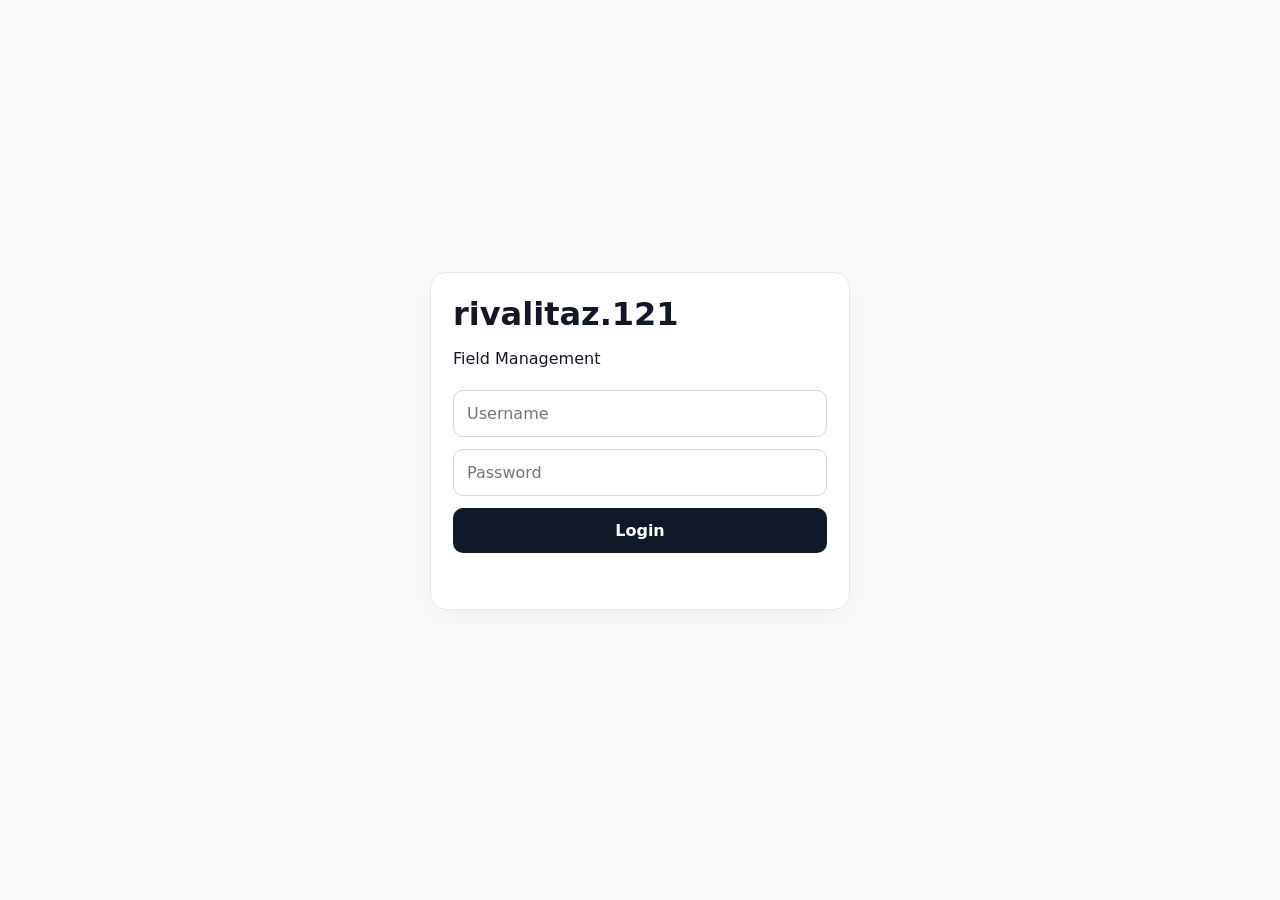
==== index.html @ 9595f23b "Add files via upload" ====
<!doctype html>
<html lang="en">
<head>
<meta charset="utf-8">
<meta name="viewport" content="width=device-width,initial-scale=1,viewport-fit=cover">
<meta name="theme-color" content="#111827">
<meta name="description" content="rivalitaz.121 field management">
<link rel="manifest" href="manifest.json">
<link rel="icon" href="assets/icon.svg">
<link rel="stylesheet" href="css/app.css">
<title>rivalitaz.121</title>
</head>
<body>
<div id="app"></div>
<script src="js/config.js"></script>
<script src="js/api.js"></script>
<script src="js/camera.js"></script>
<script src="js/geolocation.js"></script>
<script src="js/admin.js"></script>
<script src="js/app.js"></script>
</body>
</html>
---- css/app.css ----
*{box-sizing:border-box}body{margin:0;font-family:system-ui,-apple-system,Segoe UI,sans-serif;background:#f8fafc;color:#111827}header{height:60px;background:#111827;color:white;display:flex;align-items:center;justify-content:space-between;padding:0 20px;position:sticky;top:0;z-index:10}main{max-width:1100px;margin:auto;padding:24px}.login{min-height:100vh;display:grid;place-items:center;padding:20px}.card{background:white;border:1px solid #e5e7eb;border-radius:16px;padding:22px;box-shadow:0 8px 30px #0000000b;margin-bottom:18px}login{}.login .card{width:min(420px,100%)}h1{margin:0 0 6px}h2{margin-top:0}input,select,button{width:100%;padding:13px;border-radius:10px;border:1px solid #d1d5db;font:inherit;margin:6px 0}button{background:#111827;color:white;border:0;font-weight:700;cursor:pointer}button:disabled{opacity:.5}.ghost{width:auto;padding:8px 12px;background:#374151}.grid{display:grid;grid-template-columns:repeat(4,1fr);gap:12px;margin:18px 0}.stat{background:white;border:1px solid #e5e7eb;border-radius:14px;padding:18px}.stat small{display:block;color:#6b7280}.stat strong{display:block;font-size:28px;margin-top:6px}.page-title{display:flex;justify-content:space-between;margin-bottom:12px}.row{display:grid;grid-template-columns:repeat(3,1fr);gap:8px;padding:12px 0;border-bottom:1px solid #eee}.error{color:#b91c1c;margin-top:8px;min-height:20px}.camera-overlay{position:fixed;inset:0;background:#000;z-index:100;display:flex;flex-direction:column}.camera-overlay video{flex:1;width:100%;object-fit:contain}.camera-actions{display:flex;gap:10px;padding:14px}.camera-actions button{margin:0}.camera-actions #cancel{background:#374151}@media(max-width:700px){main{padding:14px}.grid{grid-template-columns:repeat(2,1fr)}.stat strong{font-size:22px}.row{grid-template-columns:1fr 1fr;font-size:14px}}
.mini{width:auto;padding:7px 10px;margin:0;font-size:12px}
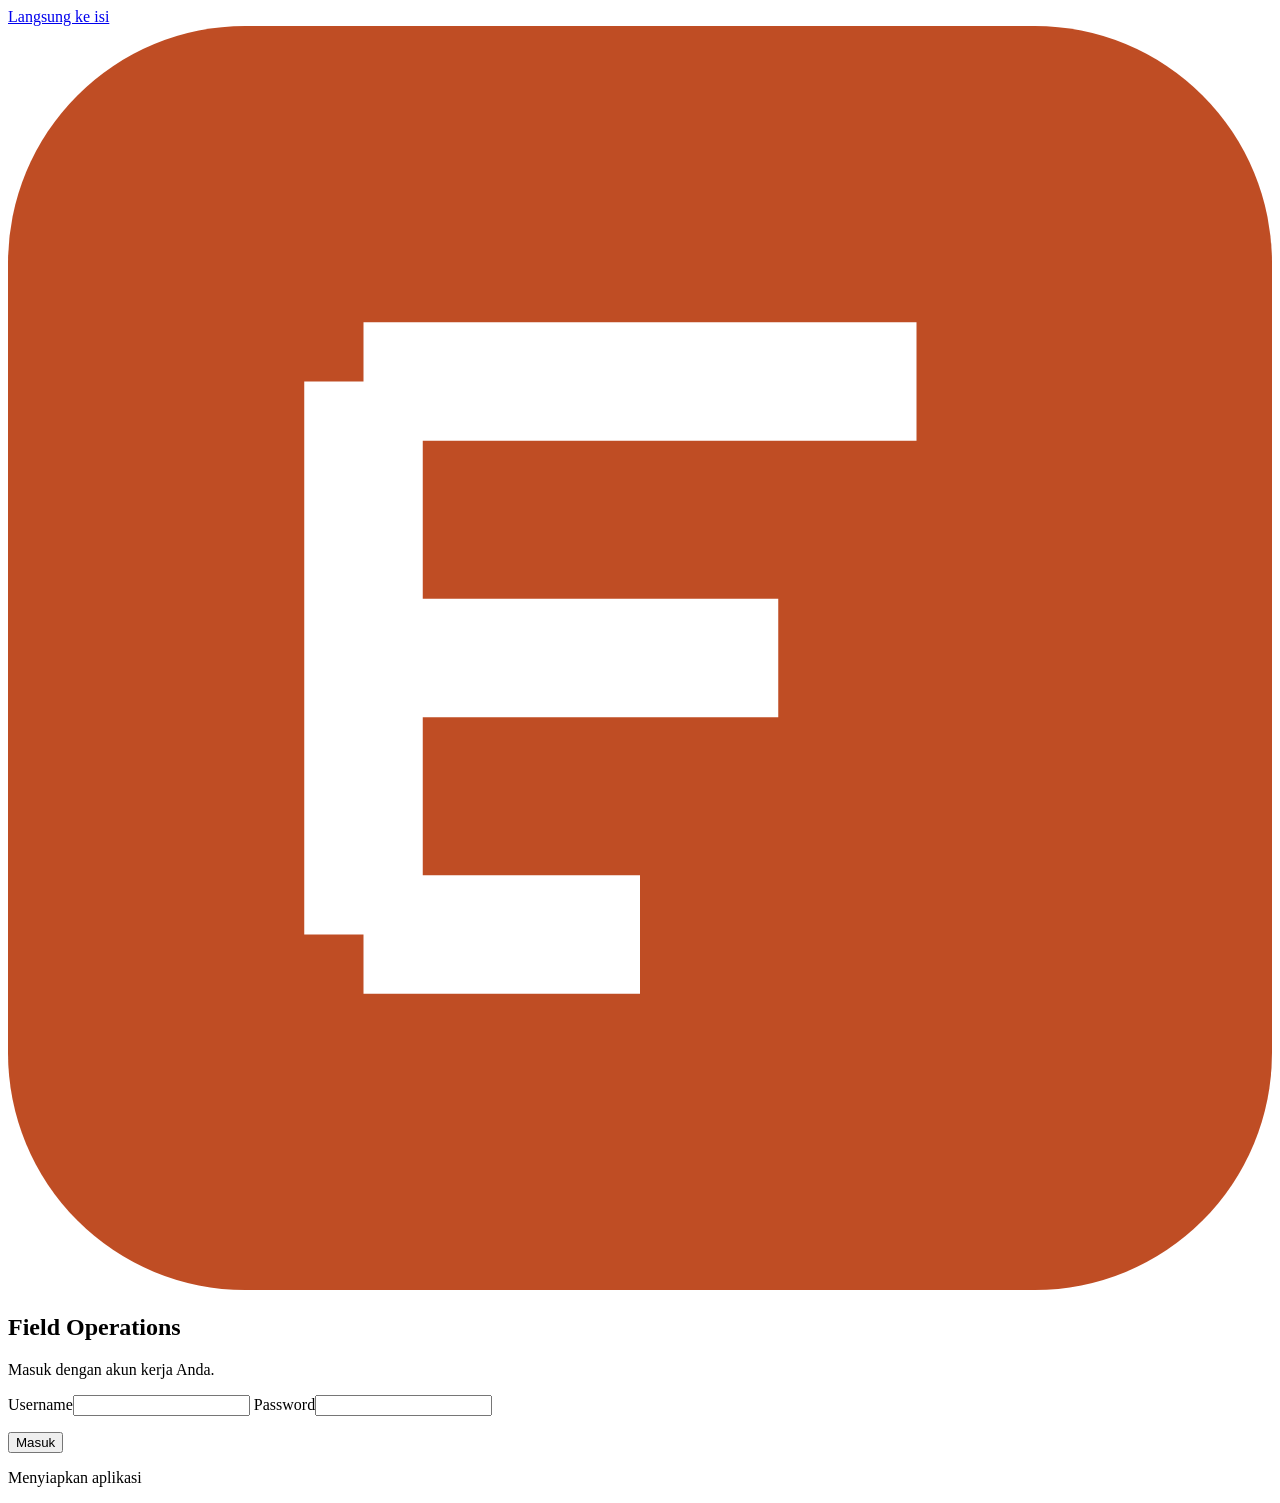
==== commit 8baf65e5: "Add files via upload" ====
--- a/index.html
+++ b/index.html
@@ -1,22 +1,47 @@
 <!doctype html>
-<html lang="en">
+<html lang="id">
 <head>
-<meta charset="utf-8">
-<meta name="viewport" content="width=device-width,initial-scale=1,viewport-fit=cover">
-<meta name="theme-color" content="#111827">
-<meta name="description" content="rivalitaz.121 field management">
-<link rel="manifest" href="manifest.json">
-<link rel="icon" href="assets/icon.svg">
-<link rel="stylesheet" href="css/app.css">
-<title>rivalitaz.121</title>
+  <meta charset="utf-8">
+  <meta name="viewport" content="width=device-width,initial-scale=1,viewport-fit=cover">
+  <meta name="theme-color" content="#bf4d24">
+  <meta name="color-scheme" content="light dark">
+  <meta name="apple-mobile-web-app-capable" content="yes">
+  <meta name="apple-mobile-web-app-status-bar-style" content="default">
+  <meta name="apple-mobile-web-app-title" content="Field Ops">
+  <meta name="referrer" content="strict-origin-when-cross-origin">
+  <meta http-equiv="Content-Security-Policy" content="default-src 'self'; script-src 'self' https://cdnjs.cloudflare.com; style-src 'self' 'unsafe-inline' https://cdnjs.cloudflare.com; img-src 'self' data: blob: https://tile.openstreetmap.org https://cdnjs.cloudflare.com; connect-src 'self' https://script.google.com https://script.googleusercontent.com https://cdnjs.cloudflare.com https://tile.openstreetmap.org; font-src 'self'; worker-src 'self'; base-uri 'self'; form-action 'self'; object-src 'none'">
+  <title>Field Operations</title>
+  <link rel="manifest" href="./manifest.json">
+  <link rel="apple-touch-icon" href="./icons/apple-touch-icon.png">
+  <link rel="icon" type="image/png" href="./icons/icon-192.png">
+  <link rel="stylesheet" href="./css/style.css">
+  <script type="module" src="./js/app.js"></script>
 </head>
 <body>
-<div id="app"></div>
-<script src="js/config.js"></script>
-<script src="js/api.js"></script>
-<script src="js/camera.js"></script>
-<script src="js/geolocation.js"></script>
-<script src="js/admin.js"></script>
-<script src="js/app.js"></script>
+  <a class="skip" href="#content">Langsung ke isi</a>
+  <section id="login-view" class="login-shell">
+    <div class="login-card">
+      <svg class="brand-mark" viewBox="0 0 64 64" aria-hidden="true"><rect width="64" height="64" rx="12" fill="#bf4d24"/><path d="M18 18h28M18 32h21M18 46h14M18 18v28" stroke="#fff" stroke-width="6" fill="none"/></svg>
+      <h1>Field Operations</h1><p>Masuk dengan akun kerja Anda.</p>
+      <form id="login-form">
+        <label>Username<input name="username" autocomplete="username" autocapitalize="none" spellcheck="false" required maxlength="60"></label>
+        <label>Password<input name="password" type="password" autocomplete="current-password" required maxlength="128"></label>
+        <p id="login-error" class="form-error" role="alert"></p>
+        <button class="primary" type="submit">Masuk</button>
+      </form>
+      <p id="startup" role="status">Menyiapkan aplikasi</p>
+      <button id="install-login" class="install" type="button" hidden>Pasang aplikasi</button>
+    </div>
+  </section>
+  <div id="app" hidden>
+    <header class="app-header"><strong>Field Operations</strong><span id="identity"></span><div class="header-actions"><span id="network-status" role="status"></span><button id="install-app" class="install" hidden type="button">Pasang</button><button id="password-button" type="button">Password</button><button id="logout-button" type="button">Keluar</button></div></header>
+    <nav id="navigation" aria-label="Menu utama"></nav>
+    <div id="map" hidden aria-label="Peta lokasi SPG"></div>
+    <main id="content" tabindex="-1"><section id="work-view" class="view" hidden></section><section id="dash-view" class="view" hidden></section><section id="customers-view" class="view" hidden></section><section id="visits-view" class="view" hidden></section><section id="alerts-view" class="view" hidden></section><section id="manage-view" class="view" hidden></section><section id="audit-view" class="view" hidden></section><section id="queue-view" class="view" hidden></section></main>
+    <footer class="status-bar"><span id="location-status">Belum check-in</span><button id="queue-status" type="button">Antrean 0</button><span id="app-version"></span></footer>
+  </div>
+  <dialog id="dialog" aria-label="Formulir"></dialog>
+  <div id="toast" role="status" aria-live="polite" hidden></div>
+  <noscript>Aplikasi memerlukan JavaScript. Aktifkan JavaScript pada Chrome atau Safari.</noscript>
 </body>
 </html>
